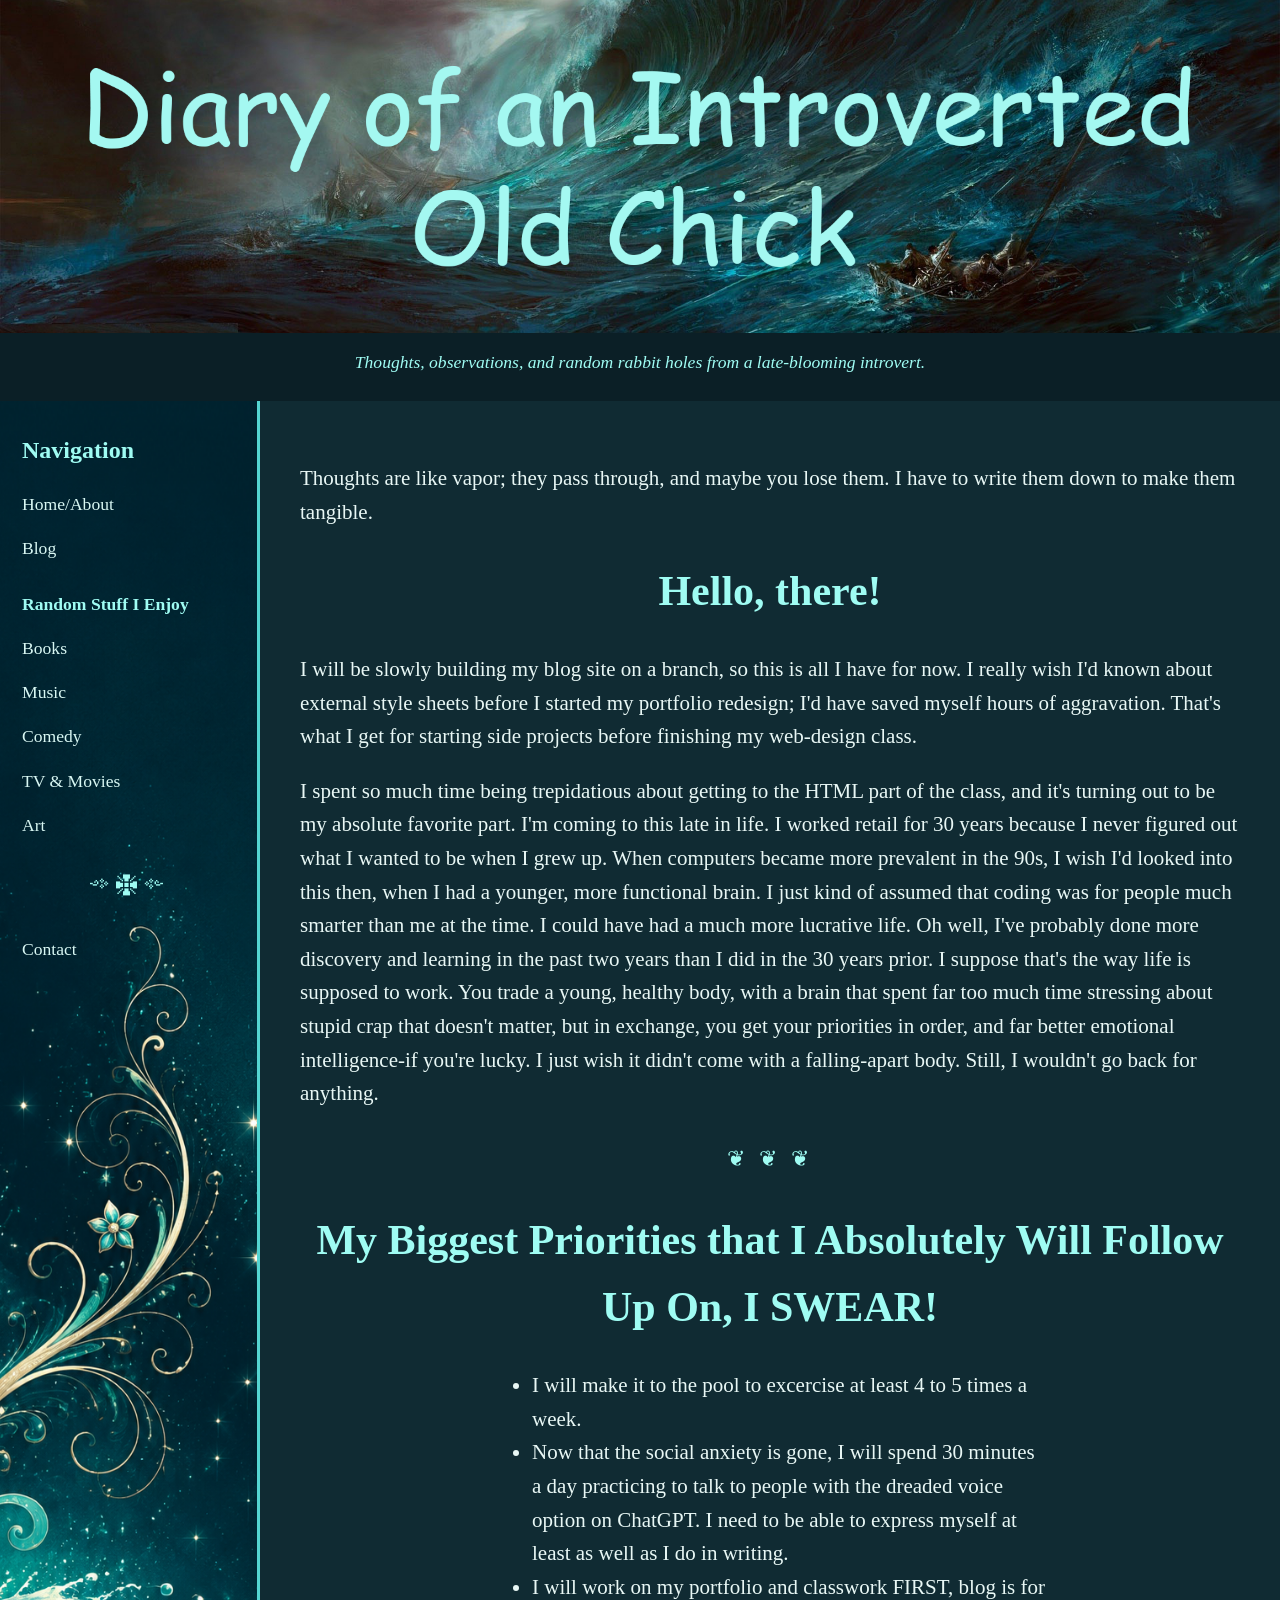
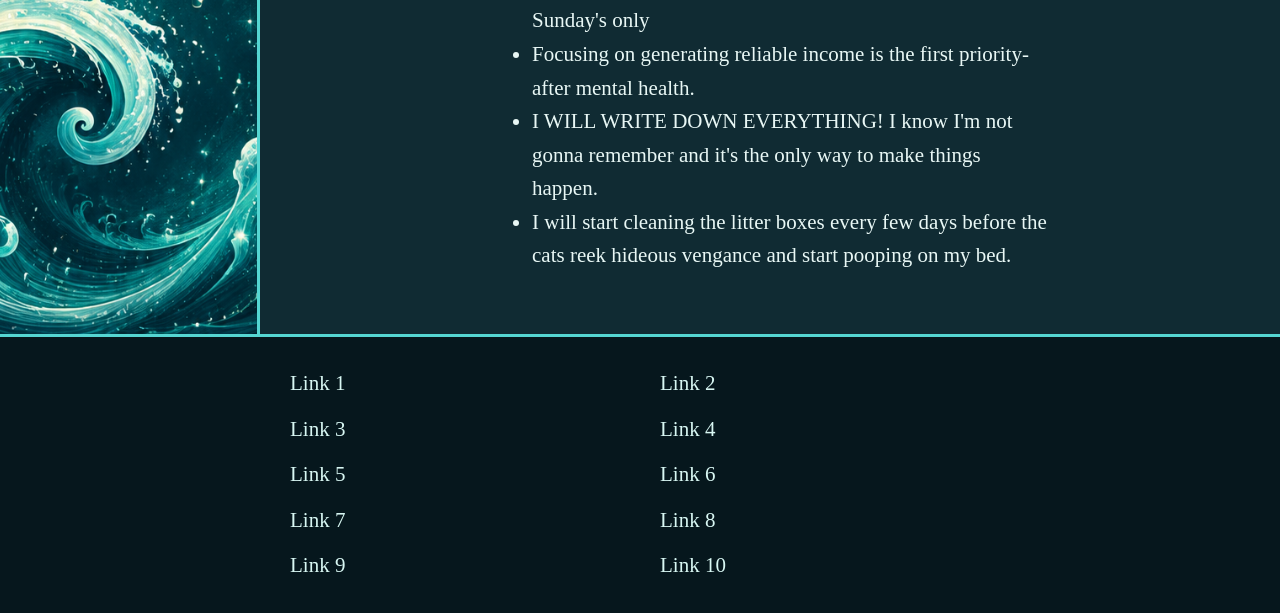
==== index.html @ b9d514f1 "small additon to content on homepage" ====
<!DOCTYPE html>
<html lang="en">

<head>
    <meta charset="UTF-8">
    <meta name="viewport" content="width=device-width, initial-scale=1.0">
    <title>Diary of an Introverted Old Chick</title>
    <link rel="stylesheet" href="style.css">
</head>

<body>

<header class="site-header">
    <img src="images/Temp Blog Header.png"
         alt="Diary of an Introverted Old Chick">

    <p class="tagline">
        Thoughts, observations, and random rabbit holes from a late-blooming introvert.
    </p>
</header>

<div class="page-layout">
  <aside class="sidebar">
    <nav>
      <h2>Navigation</h2>
      <a href="index.html">Home/About</a>
      <a href="blog.html">Blog</a>

      <p class="nav-heading">Random Stuff I Enjoy</p>
      <a href="books.html" class="sub-link">Books</a>
      <a href="music.html" class="sub-link">Music</a>
      <a href="comedy.html" class="sub-link">Comedy</a>
      <a href="tv.movies.html" class="sub-link">TV & Movies</a>
      <a href="art.html" class="sub-link">Art</a>
  <div class="sidebar-divider">༺❈༻</div>
      <a href="contact.html">Contact</a>
    </nav>

   
  </aside>

  <main class="content">
    <p>Thoughts are like vapor; they pass through, and maybe you lose them. I have to write them down to make them tangible.</p>
    <h1>Hello, there!</h1>
    <p>I will be slowly building my blog site on a branch, so this is all I have for now. I really wish I'd known about external style sheets before I started my portfolio redesign; I'd have saved myself hours of aggravation. That's what I get for starting side projects before finishing my web-design class. </p>
    <p>I spent so much time being trepidatious about getting to the HTML part of the class, and it's turning out to be my absolute favorite part. I'm coming to this late in life. I worked retail for 30 years because I never figured out what I wanted to be when I grew up. When computers became more prevalent in the 90s, I wish I'd looked into this then, when I had a younger, more functional brain. I just kind of assumed that coding was for people much smarter than me at the time. I could have had a much more lucrative life. Oh well, I've probably done more discovery and learning in the past two years than I did in the 30 years prior. I suppose that's the way life is supposed to work. You trade a young, healthy body, with a brain that spent far too much time stressing about stupid crap that doesn't matter, but in exchange, you get your priorities in order, and far better emotional intelligence-if you're lucky. I just wish it didn't come with a falling-apart body. Still, I wouldn't go back for anything. </p>
<div></div> 
    <div class="sidebar-divider">❦ ❦ ❦</div>
    <h1>My Biggest Priorities that I Absolutely Will Follow Up On, I SWEAR!</h1>
       <ul class="indented-list">
    <li>I will make it to the pool to excercise at least 4 to 5 times a week.</li>
    <li>Now that the social anxiety is gone, I will spend 30 minutes a day practicing to talk to people with the dreaded voice option on ChatGPT. I need to be able to express myself at least as well as I do in writing.</li>
    <li>I will work on my portfolio and classwork FIRST, blog is for Sunday's only</li>
    <li>Focusing on generating reliable income is the first priority-after mental health.</li>
    <li>I WILL WRITE DOWN EVERYTHING! I know I'm not gonna remember and it's the only way to make things happen.</li>
    <li>I will start cleaning the litter boxes every few days before the cats reek hideous vengance and start pooping on my bed.</li>
</ul>
</main>
</body>
</div>

<footer>
  <div class="footer-links">
    <a href="#">Link 1</a>
    <a href="#">Link 2</a>
    <a href="#">Link 3</a>
    <a href="#">Link 4</a>
    <a href="#">Link 5</a>
    <a href="#">Link 6</a>
    <a href="#">Link 7</a>
    <a href="#">Link 8</a>
    <a href="#">Link 9</a>
    <a href="#">Link 10</a>
  </div>
</footer>
---- style.css ----
* {
  box-sizing: border-box;
}

body {
    margin: 0;
    font-family: Georgia, serif;
    font-size: 21px;
    line-height: 1.6;

    background-color: #0b1f26;
    color: #e8f7f5;
}
.site-header img {
  width: 100%;
  height: auto;
  display: block;
}
.tagline {
    text-align: center;
    font-style: italic;
    color: #9ffcf3;
    font-size: 1.1rem;
    margin: 15px auto 25px auto;
    max-width: 800px;
}
.content h1 {
    text-align: center;
}

.page-layout {
  display: flex;
  min-height: 700px;
}

.sidebar {
  width: 260px;
    background-image: url("images/nav-decoration.png");
    background-size: cover;
    background-position: bottom center;
    background-repeat: no-repeat; 

    padding: 30px 22px;
    border-right: 3px solid #55d6d2;
}

.sidebar h2 {
  color: #9ffcf3;
  font-size: 1.5rem;
  margin-top: 0;
}

.sidebar a,
.nav-heading {
  display: block;
  color: #d8f7f3;
  text-decoration: none;
  font-size: 1.1rem;
  margin: 16px 0;
}

.sidebar a:hover {
  color: #ffffff;
  background-color: #1f6f78;
  padding-left: 10px;
  border-left: 3px solid #9ffcf3;
}

.sub-link {
  margin-left: 25px;
  font-size: 1rem;
}

.nav-heading {
  color: #9ffcf3;
  font-weight: bold;
  margin-top: 28px;
}


.content {
  flex: 1;
  padding: 40px;
  background-color: #102b33;
}

.content h1 {
  color: #9ffcf3;
}

footer {
  background-color: #06171d;
  border-top: 3px solid #55d6d2;
  padding: 30px;
}

.footer-links {
  max-width: 700px;
  margin: 0 auto;
  display: grid;
  grid-template-columns: repeat(2, 1fr);
  gap: 12px 40px;
}

.footer-links a {
  color: #d8f7f3;
  text-decoration: none;
}

.footer-links a:hover {
  color: #9ffcf3;
  text-decoration: underline;
}

/* Mobile layout */
@media (max-width: 768px) {
  .page-layout {
    flex-direction: column;
  }

  .sidebar {
    width: 100%;
    border-right: none;
    border-bottom: 3px solid #55d6d2;
  }

  .content {
    padding: 25px;
  }

  .footer-links {
    grid-template-columns: 1fr;
    text-align: center;
  }
}.sidebar-divider 
{
    text-align: center;
    color: #9ffcf3;
    font-size: 1.4rem;
    margin: 30px 0;
    letter-spacing: 4px;
}
.indented-list {
    margin-left: 2in;
    margin-right: 2in;
}
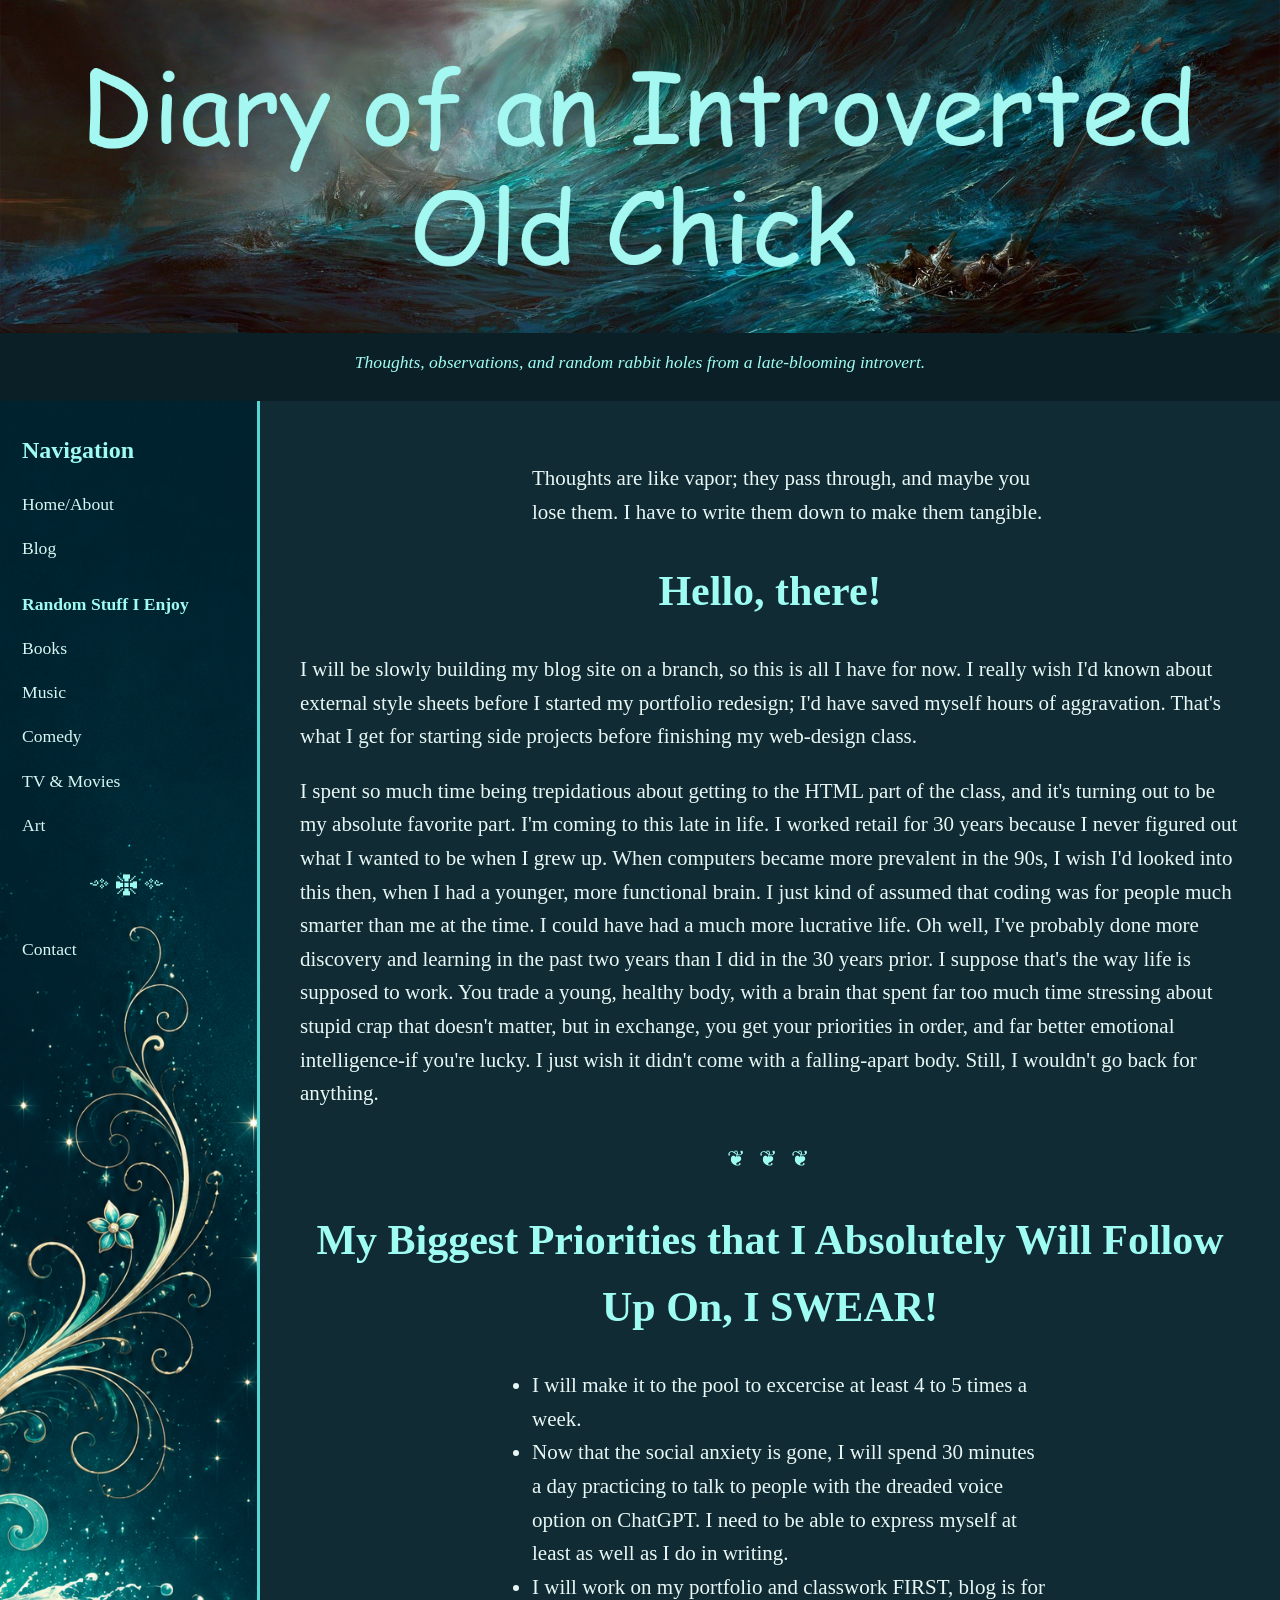
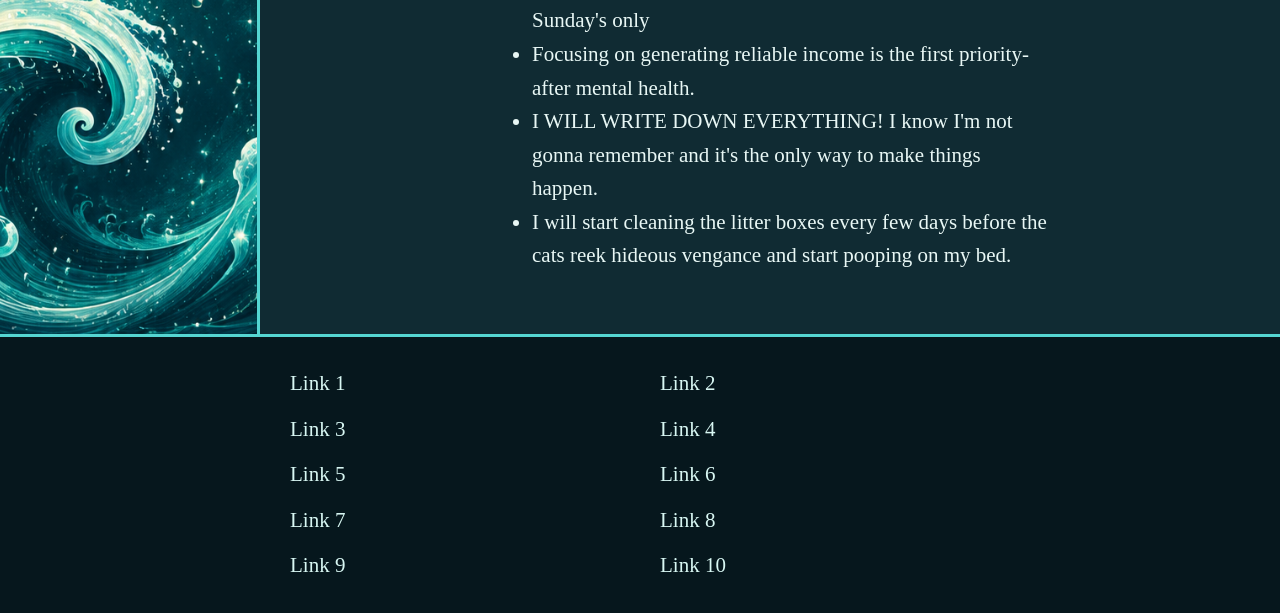
==== commit a37ccb94: "indenting first line" ====
--- a/index.html
+++ b/index.html
@@ -40,7 +40,8 @@
   </aside>
 
   <main class="content">
-    <p>Thoughts are like vapor; they pass through, and maybe you lose them. I have to write them down to make them tangible.</p>
+    <ul class="indented-list">
+    <p>Thoughts are like vapor; they pass through, and maybe you lose them. I have to write them down to make them tangible.</p></ul>
     <h1>Hello, there!</h1>
     <p>I will be slowly building my blog site on a branch, so this is all I have for now. I really wish I'd known about external style sheets before I started my portfolio redesign; I'd have saved myself hours of aggravation. That's what I get for starting side projects before finishing my web-design class. </p>
     <p>I spent so much time being trepidatious about getting to the HTML part of the class, and it's turning out to be my absolute favorite part. I'm coming to this late in life. I worked retail for 30 years because I never figured out what I wanted to be when I grew up. When computers became more prevalent in the 90s, I wish I'd looked into this then, when I had a younger, more functional brain. I just kind of assumed that coding was for people much smarter than me at the time. I could have had a much more lucrative life. Oh well, I've probably done more discovery and learning in the past two years than I did in the 30 years prior. I suppose that's the way life is supposed to work. You trade a young, healthy body, with a brain that spent far too much time stressing about stupid crap that doesn't matter, but in exchange, you get your priorities in order, and far better emotional intelligence-if you're lucky. I just wish it didn't come with a falling-apart body. Still, I wouldn't go back for anything. </p>
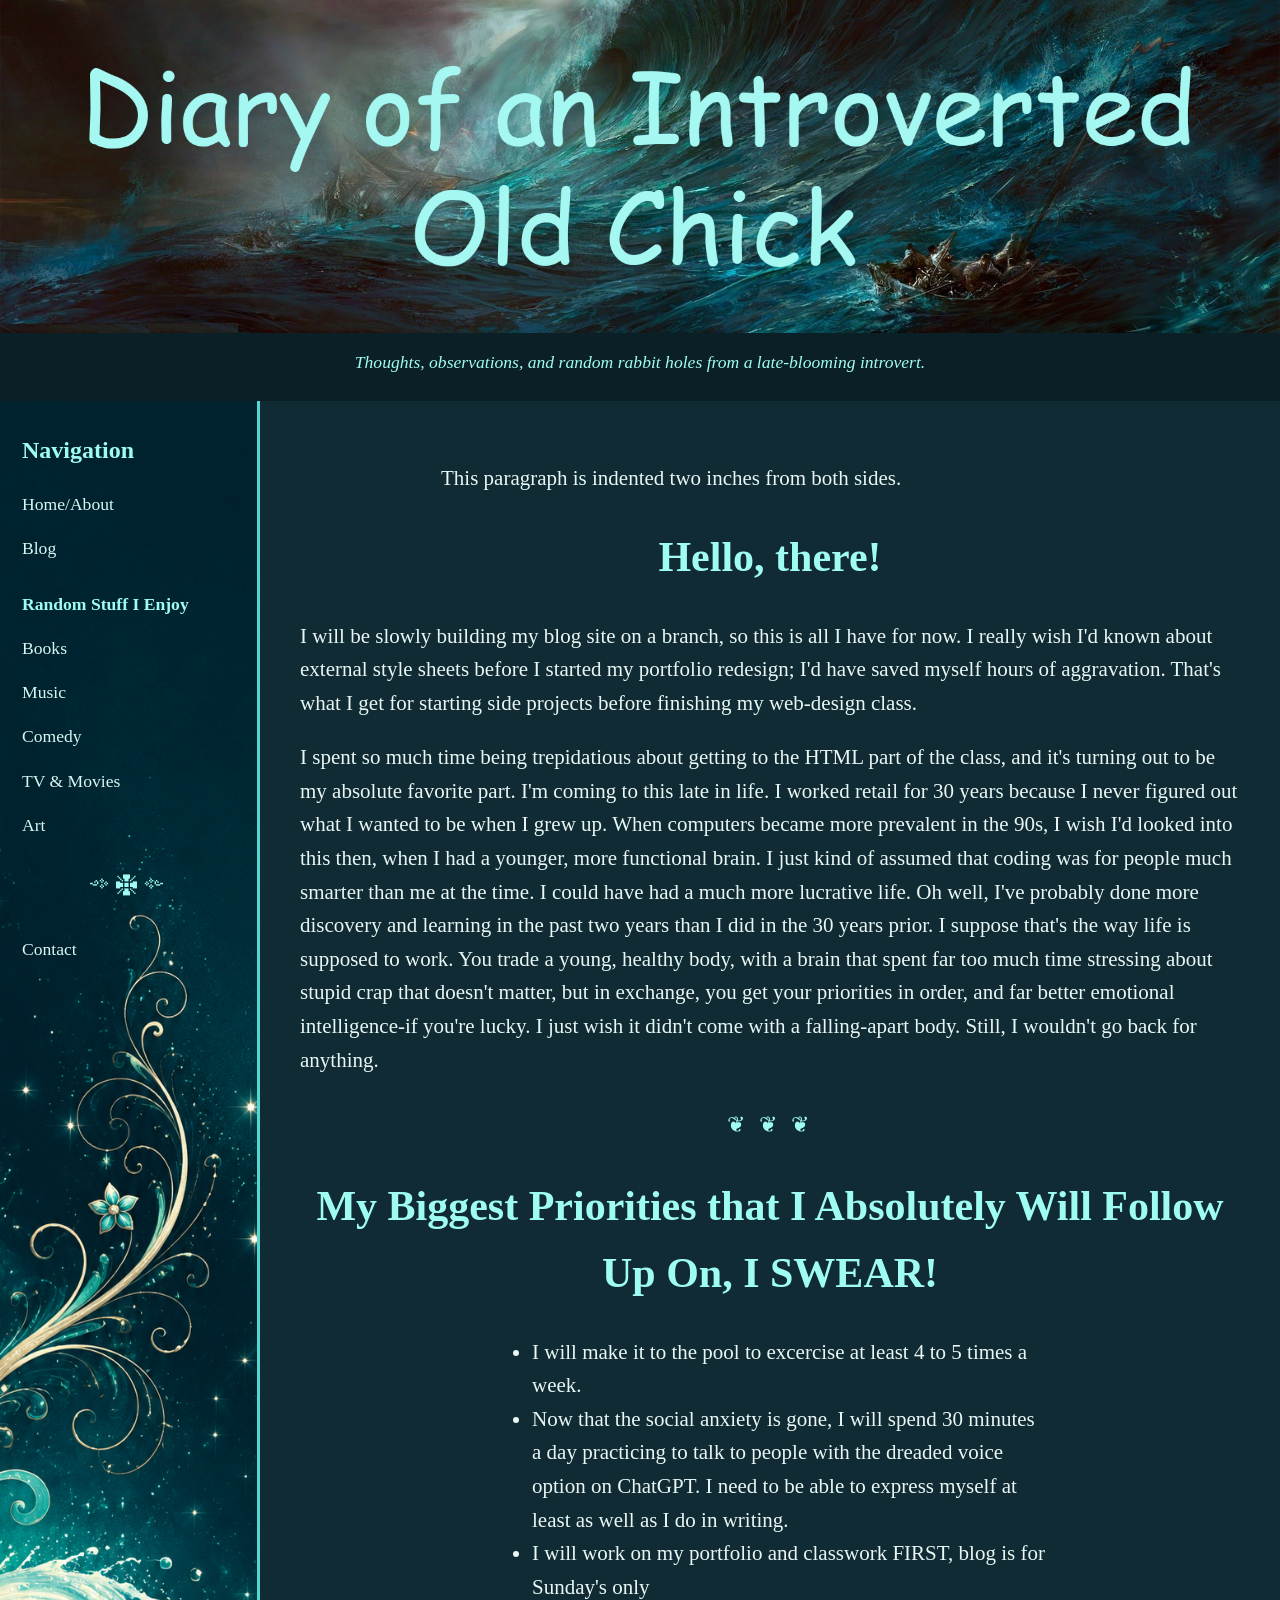
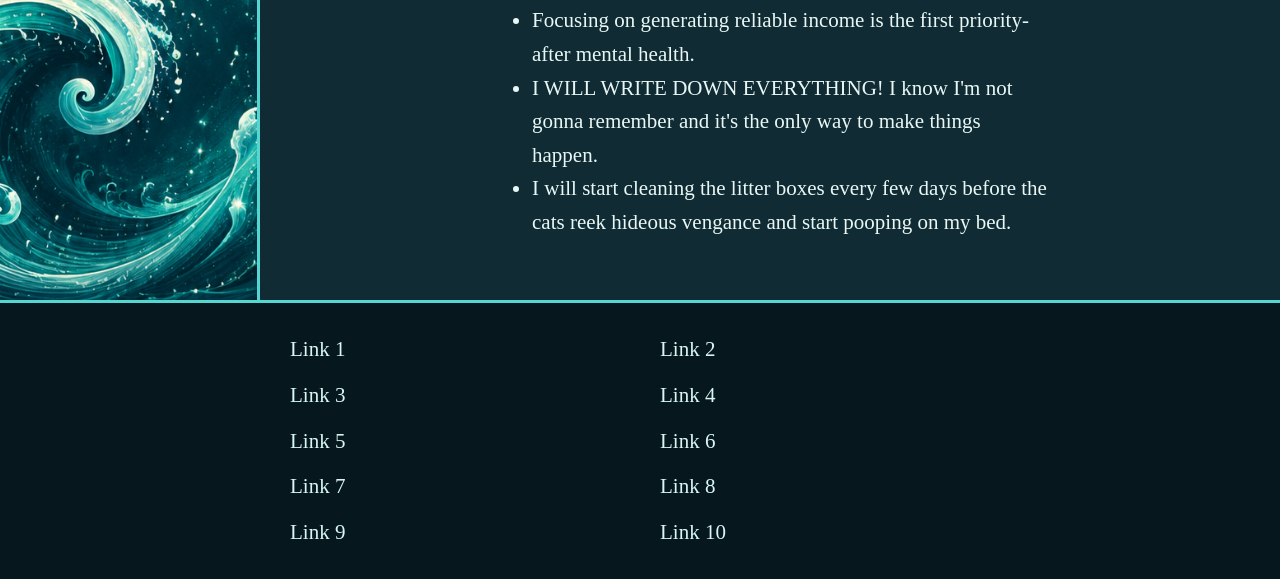
==== commit 623cd296: "indenting sentence on homepage" ====
--- a/index.html
+++ b/index.html
@@ -40,8 +40,10 @@
   </aside>
 
   <main class="content">
-    <ul class="indented-list">
-    <p>Thoughts are like vapor; they pass through, and maybe you lose them. I have to write them down to make them tangible.</p></ul>
+   
+    <p class="indented-paragraph">
+    This paragraph is indented two inches from both sides.
+</p>
     <h1>Hello, there!</h1>
     <p>I will be slowly building my blog site on a branch, so this is all I have for now. I really wish I'd known about external style sheets before I started my portfolio redesign; I'd have saved myself hours of aggravation. That's what I get for starting side projects before finishing my web-design class. </p>
     <p>I spent so much time being trepidatious about getting to the HTML part of the class, and it's turning out to be my absolute favorite part. I'm coming to this late in life. I worked retail for 30 years because I never figured out what I wanted to be when I grew up. When computers became more prevalent in the 90s, I wish I'd looked into this then, when I had a younger, more functional brain. I just kind of assumed that coding was for people much smarter than me at the time. I could have had a much more lucrative life. Oh well, I've probably done more discovery and learning in the past two years than I did in the 30 years prior. I suppose that's the way life is supposed to work. You trade a young, healthy body, with a brain that spent far too much time stressing about stupid crap that doesn't matter, but in exchange, you get your priorities in order, and far better emotional intelligence-if you're lucky. I just wish it didn't come with a falling-apart body. Still, I wouldn't go back for anything. </p>
--- a/style.css
+++ b/style.css
@@ -23,6 +23,10 @@
     font-size: 1.1rem;
     margin: 15px auto 25px auto;
     max-width: 800px;
+}
+.indented-paragraph {
+    margin-left: 15%;
+    margin-right: 15%;
 }
 .content h1 {
     text-align: center;
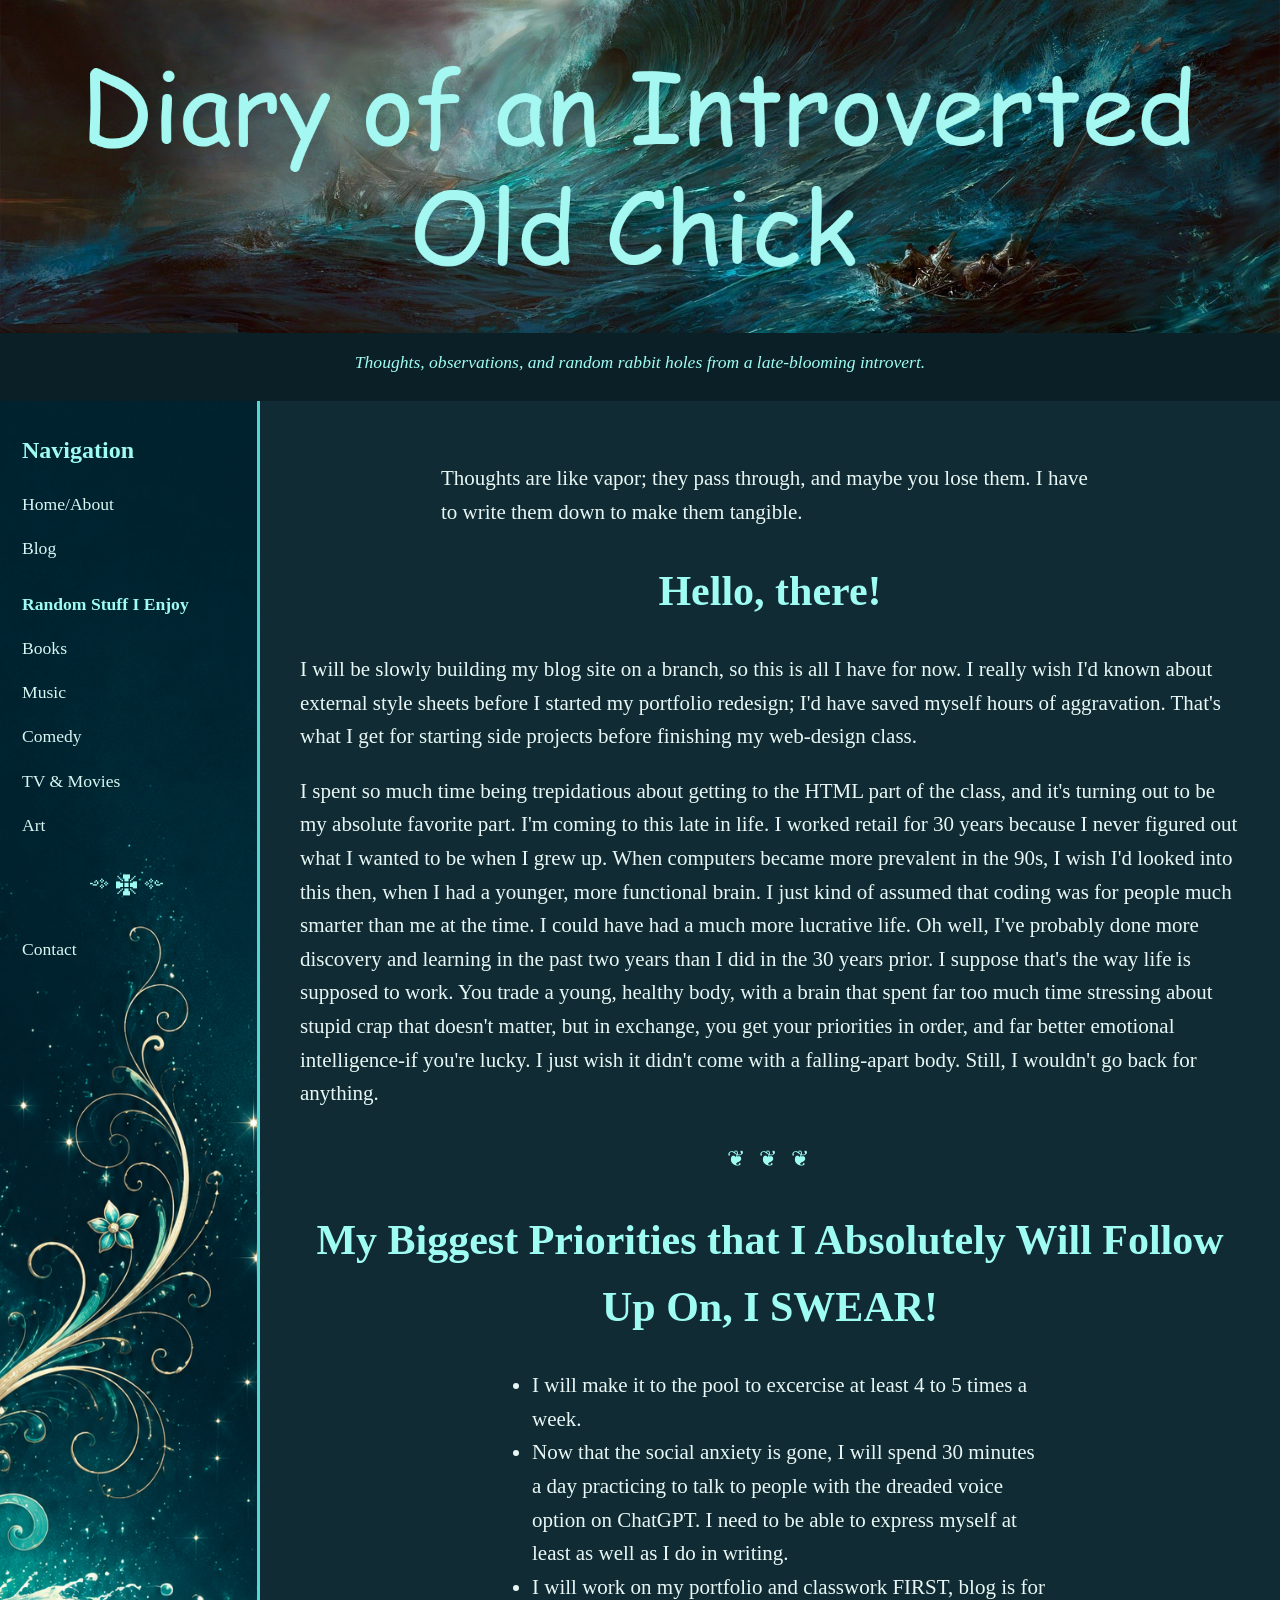
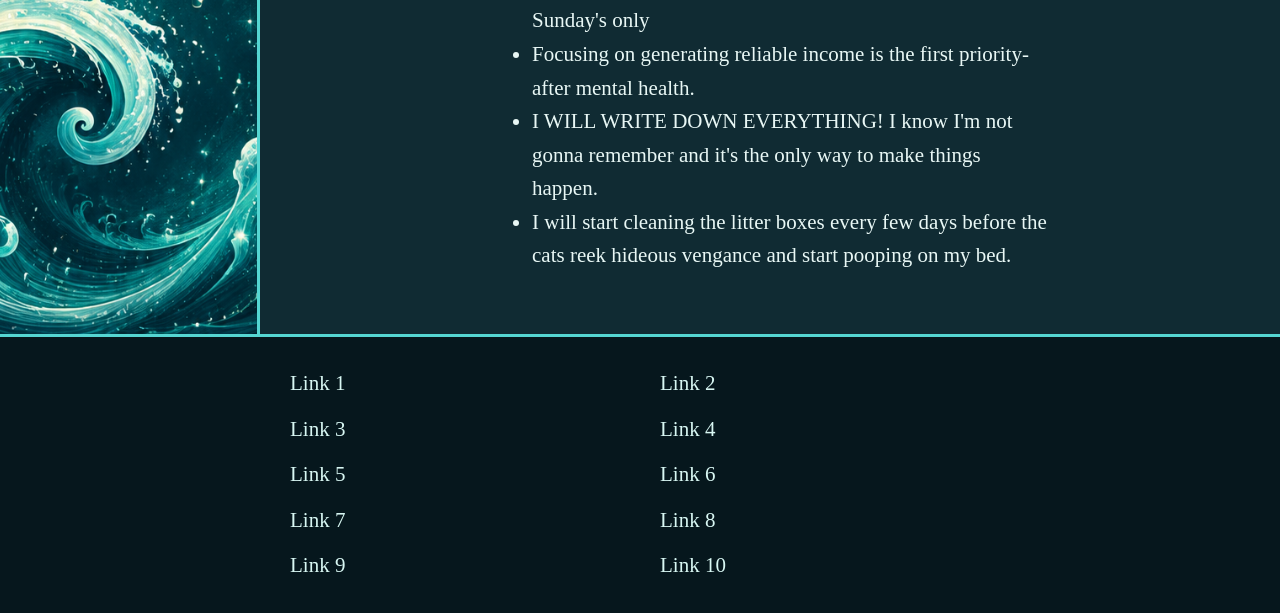
==== commit 9937c380: "fixed oopsy" ====
--- a/index.html
+++ b/index.html
@@ -42,8 +42,8 @@
   <main class="content">
    
     <p class="indented-paragraph">
-    This paragraph is indented two inches from both sides.
-</p>
+    Thoughts are like vapor; they pass through, and maybe you lose them. I have to write them down to make them tangible.
+    </p>
     <h1>Hello, there!</h1>
     <p>I will be slowly building my blog site on a branch, so this is all I have for now. I really wish I'd known about external style sheets before I started my portfolio redesign; I'd have saved myself hours of aggravation. That's what I get for starting side projects before finishing my web-design class. </p>
     <p>I spent so much time being trepidatious about getting to the HTML part of the class, and it's turning out to be my absolute favorite part. I'm coming to this late in life. I worked retail for 30 years because I never figured out what I wanted to be when I grew up. When computers became more prevalent in the 90s, I wish I'd looked into this then, when I had a younger, more functional brain. I just kind of assumed that coding was for people much smarter than me at the time. I could have had a much more lucrative life. Oh well, I've probably done more discovery and learning in the past two years than I did in the 30 years prior. I suppose that's the way life is supposed to work. You trade a young, healthy body, with a brain that spent far too much time stressing about stupid crap that doesn't matter, but in exchange, you get your priorities in order, and far better emotional intelligence-if you're lucky. I just wish it didn't come with a falling-apart body. Still, I wouldn't go back for anything. </p>
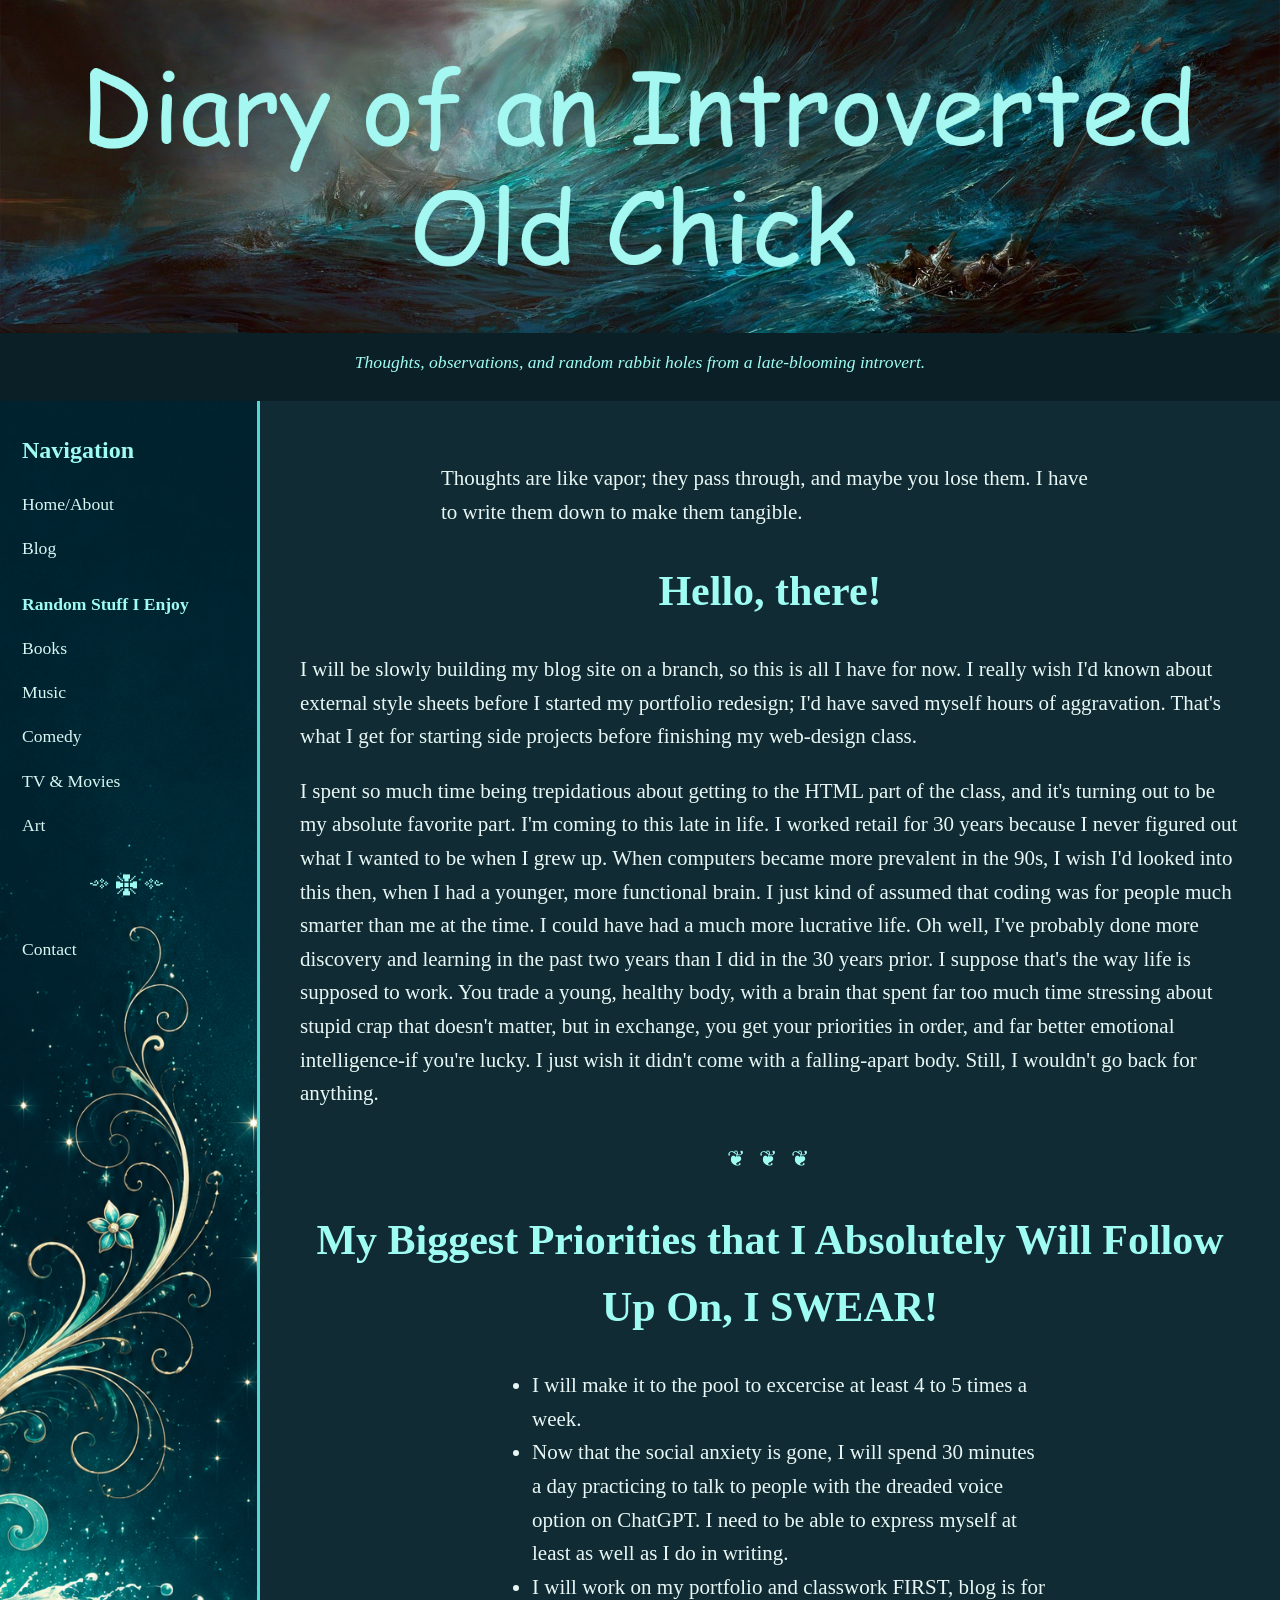
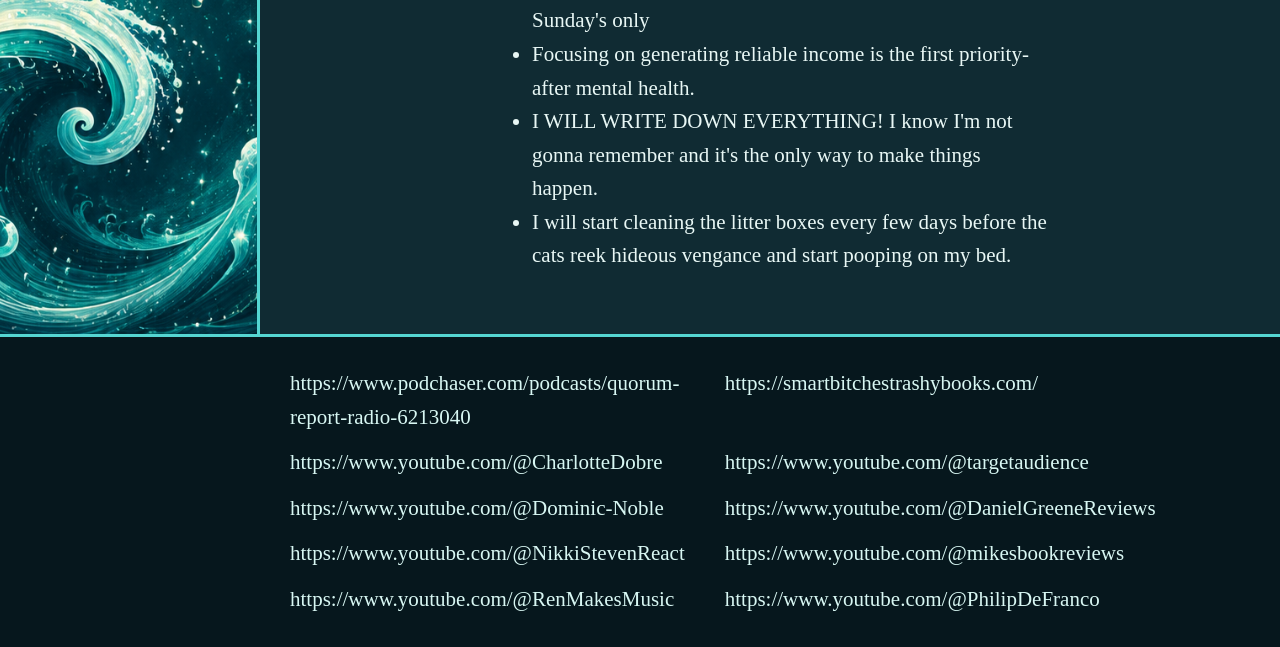
==== commit 3a111e31: "added links to footer" ====
--- a/index.html
+++ b/index.html
@@ -64,15 +64,15 @@
 
 <footer>
   <div class="footer-links">
-    <a href="#">Link 1</a>
-    <a href="#">Link 2</a>
-    <a href="#">Link 3</a>
-    <a href="#">Link 4</a>
-    <a href="#">Link 5</a>
-    <a href="#">Link 6</a>
-    <a href="#">Link 7</a>
-    <a href="#">Link 8</a>
-    <a href="#">Link 9</a>
-    <a href="#">Link 10</a>
+    <a href="#">https://www.podchaser.com/podcasts/quorum-report-radio-6213040</a>
+    <a href="#">https://smartbitchestrashybooks.com/</a>
+    <a href="#">https://www.youtube.com/@CharlotteDobre</a>
+    <a href="#">https://www.youtube.com/@targetaudience</a>
+    <a href="#">https://www.youtube.com/@Dominic-Noble</a>
+    <a href="#">https://www.youtube.com/@DanielGreeneReviews</a>
+    <a href="#">https://www.youtube.com/@NikkiStevenReact</a>
+    <a href="#">https://www.youtube.com/@mikesbookreviews</a>
+    <a href="#">https://www.youtube.com/@RenMakesMusic</a>
+    <a href="#">https://www.youtube.com/@PhilipDeFranco</a>
   </div>
 </footer>
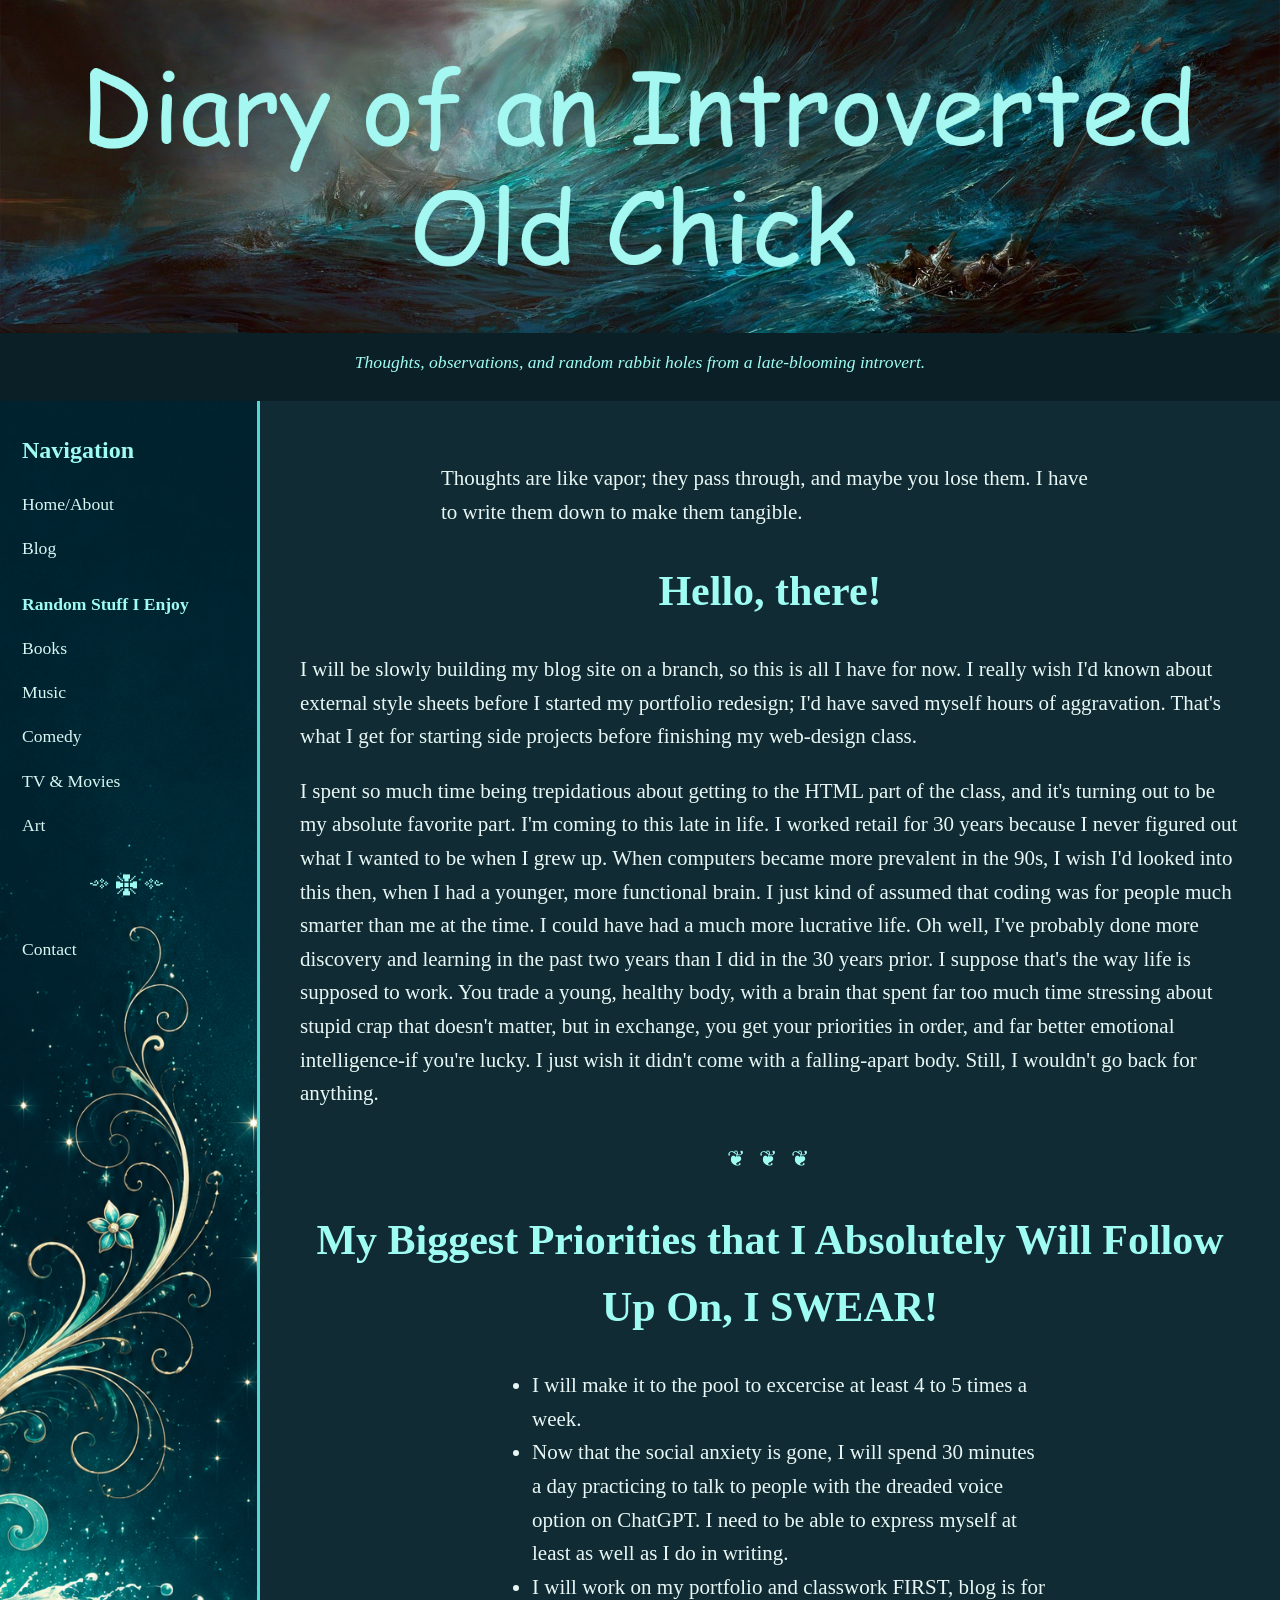
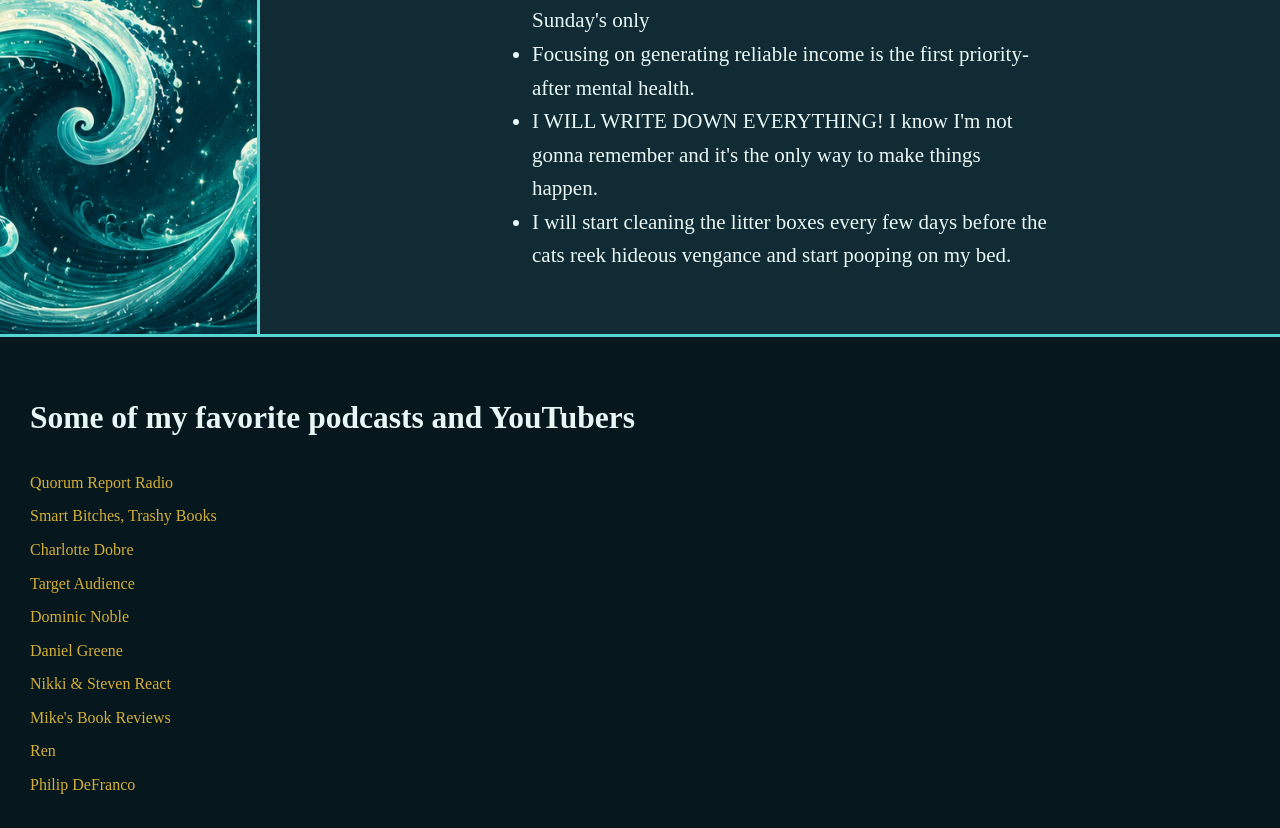
==== commit f2a07c3f: "editing footer on homepage" ====
--- a/index.html
+++ b/index.html
@@ -63,16 +63,18 @@
 </div>
 
 <footer>
+
+    <h2>Some of my favorite podcasts and YouTubers</h2>
   <div class="footer-links">
-    <a href="#">https://www.podchaser.com/podcasts/quorum-report-radio-6213040</a>
-    <a href="#">https://smartbitchestrashybooks.com/</a>
-    <a href="#">https://www.youtube.com/@CharlotteDobre</a>
-    <a href="#">https://www.youtube.com/@targetaudience</a>
-    <a href="#">https://www.youtube.com/@Dominic-Noble</a>
-    <a href="#">https://www.youtube.com/@DanielGreeneReviews</a>
-    <a href="#">https://www.youtube.com/@NikkiStevenReact</a>
-    <a href="#">https://www.youtube.com/@mikesbookreviews</a>
-    <a href="#">https://www.youtube.com/@RenMakesMusic</a>
-    <a href="#">https://www.youtube.com/@PhilipDeFranco</a>
-  </div>
+    <a href="https://www.podchaser.com/podcasts/quorum-report-radio-6213040">Quorum Report Radio</a>
+    <a href="https://smartbitchestrashybooks.com/">Smart Bitches, Trashy Books</a>
+    <a href="https://www.youtube.com/@CharlotteDobre">Charlotte Dobre</a>
+    <a href="https://www.youtube.com/@targetaudience">Target Audience</a>
+    <a href="https://www.youtube.com/@Dominic-Noble">Dominic Noble</a>
+    <a href="https://www.youtube.com/@DanielGreeneReviews">Daniel Greene</a>
+    <a href="https://www.youtube.com/@NikkiStevenReact">Nikki & Steven React</a>
+    <a href="https://www.youtube.com/@mikesbookreviews">Mike's Book Reviews</a>
+    <a href="https://www.youtube.com/@RenMakesMusic">Ren</a>
+    <a href="https://www.youtube.com/@PhilipDeFranco">Philip DeFranco</a>
+</div>
 </footer>
--- a/style.css
+++ b/style.css
@@ -99,21 +99,20 @@
 }
 
 .footer-links {
-  max-width: 700px;
-  margin: 0 auto;
-  display: grid;
-  grid-template-columns: repeat(2, 1fr);
-  gap: 12px 40px;
+    display: flex;
+    flex-direction: column;
+    gap: 8px;
 }
 
 .footer-links a {
-  color: #d8f7f3;
-  text-decoration: none;
+    color: #d4af37;
+    text-decoration: none;
+    font-size: 16px;
 }
 
 .footer-links a:hover {
-  color: #9ffcf3;
-  text-decoration: underline;
+    color: #ffffff;
+    text-decoration: underline;
 }
 
 /* Mobile layout */
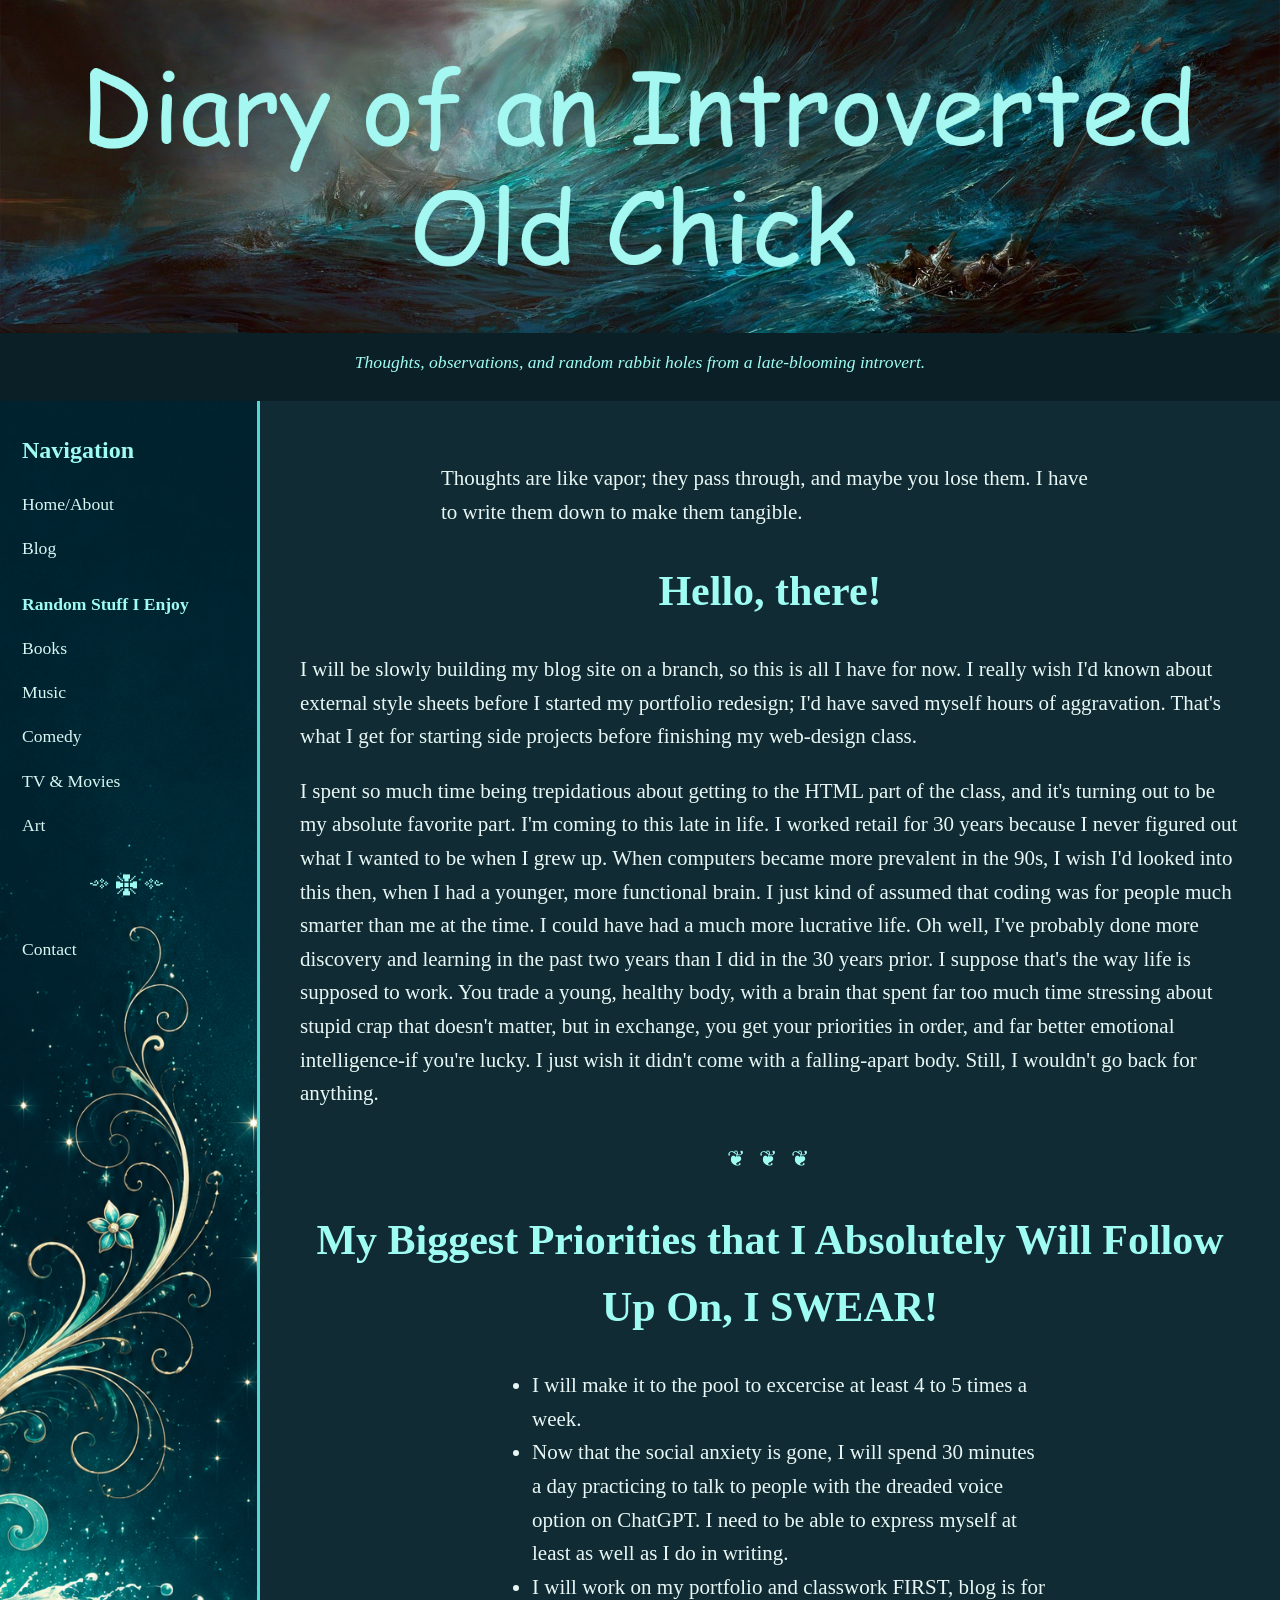
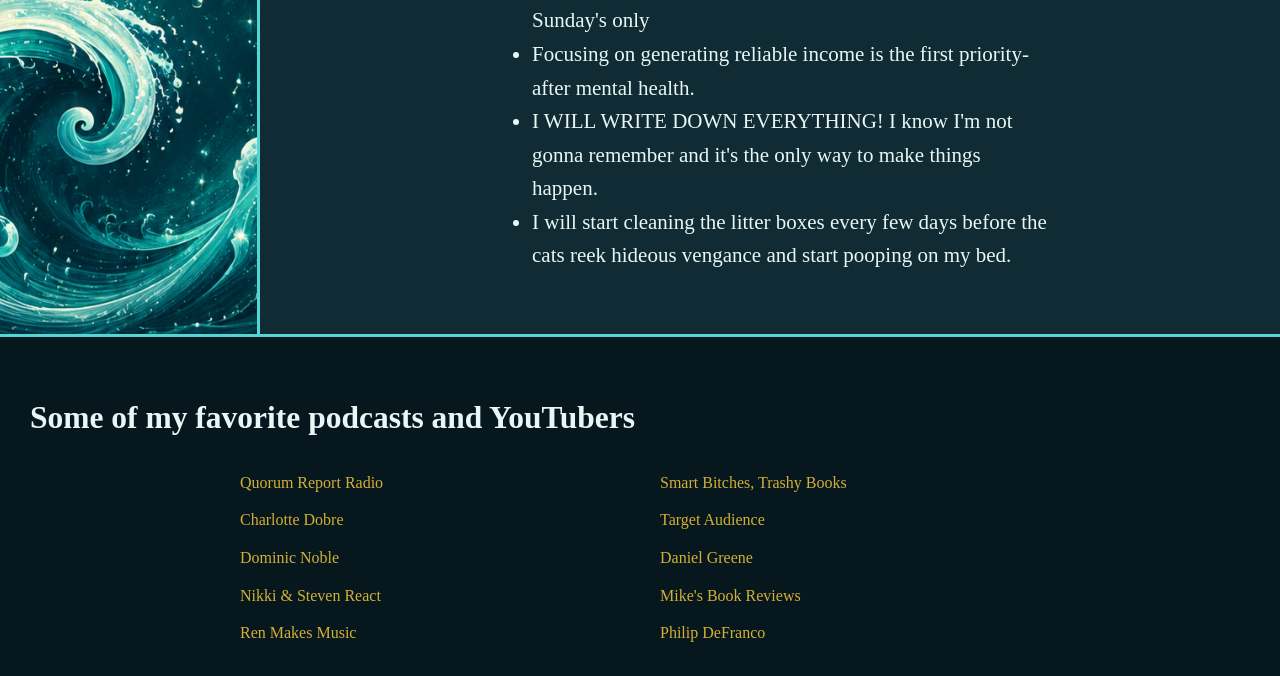
==== commit 0a91ae4f: "adjustments to footer" ====
--- a/index.html
+++ b/index.html
@@ -74,7 +74,7 @@
     <a href="https://www.youtube.com/@DanielGreeneReviews">Daniel Greene</a>
     <a href="https://www.youtube.com/@NikkiStevenReact">Nikki & Steven React</a>
     <a href="https://www.youtube.com/@mikesbookreviews">Mike's Book Reviews</a>
-    <a href="https://www.youtube.com/@RenMakesMusic">Ren</a>
+    <a href="https://www.youtube.com/@RenMakesMusic">Ren Makes Music</a>
     <a href="https://www.youtube.com/@PhilipDeFranco">Philip DeFranco</a>
 </div>
 </footer>
--- a/style.css
+++ b/style.css
@@ -99,9 +99,11 @@
 }
 
 .footer-links {
-    display: flex;
-    flex-direction: column;
-    gap: 8px;
+    display: grid;
+    grid-template-columns: 1fr 1fr;
+    gap: 12px 40px;
+    max-width: 800px;
+    margin: 0 auto;
 }
 
 .footer-links a {
@@ -131,9 +133,10 @@
     padding: 25px;
   }
 
-  .footer-links {
-    grid-template-columns: 1fr;
-    text-align: center;
+  @media (max-width: 768px) {
+    .footer-links {
+        grid-template-columns: 1fr;
+    }
   }
 }.sidebar-divider 
 {
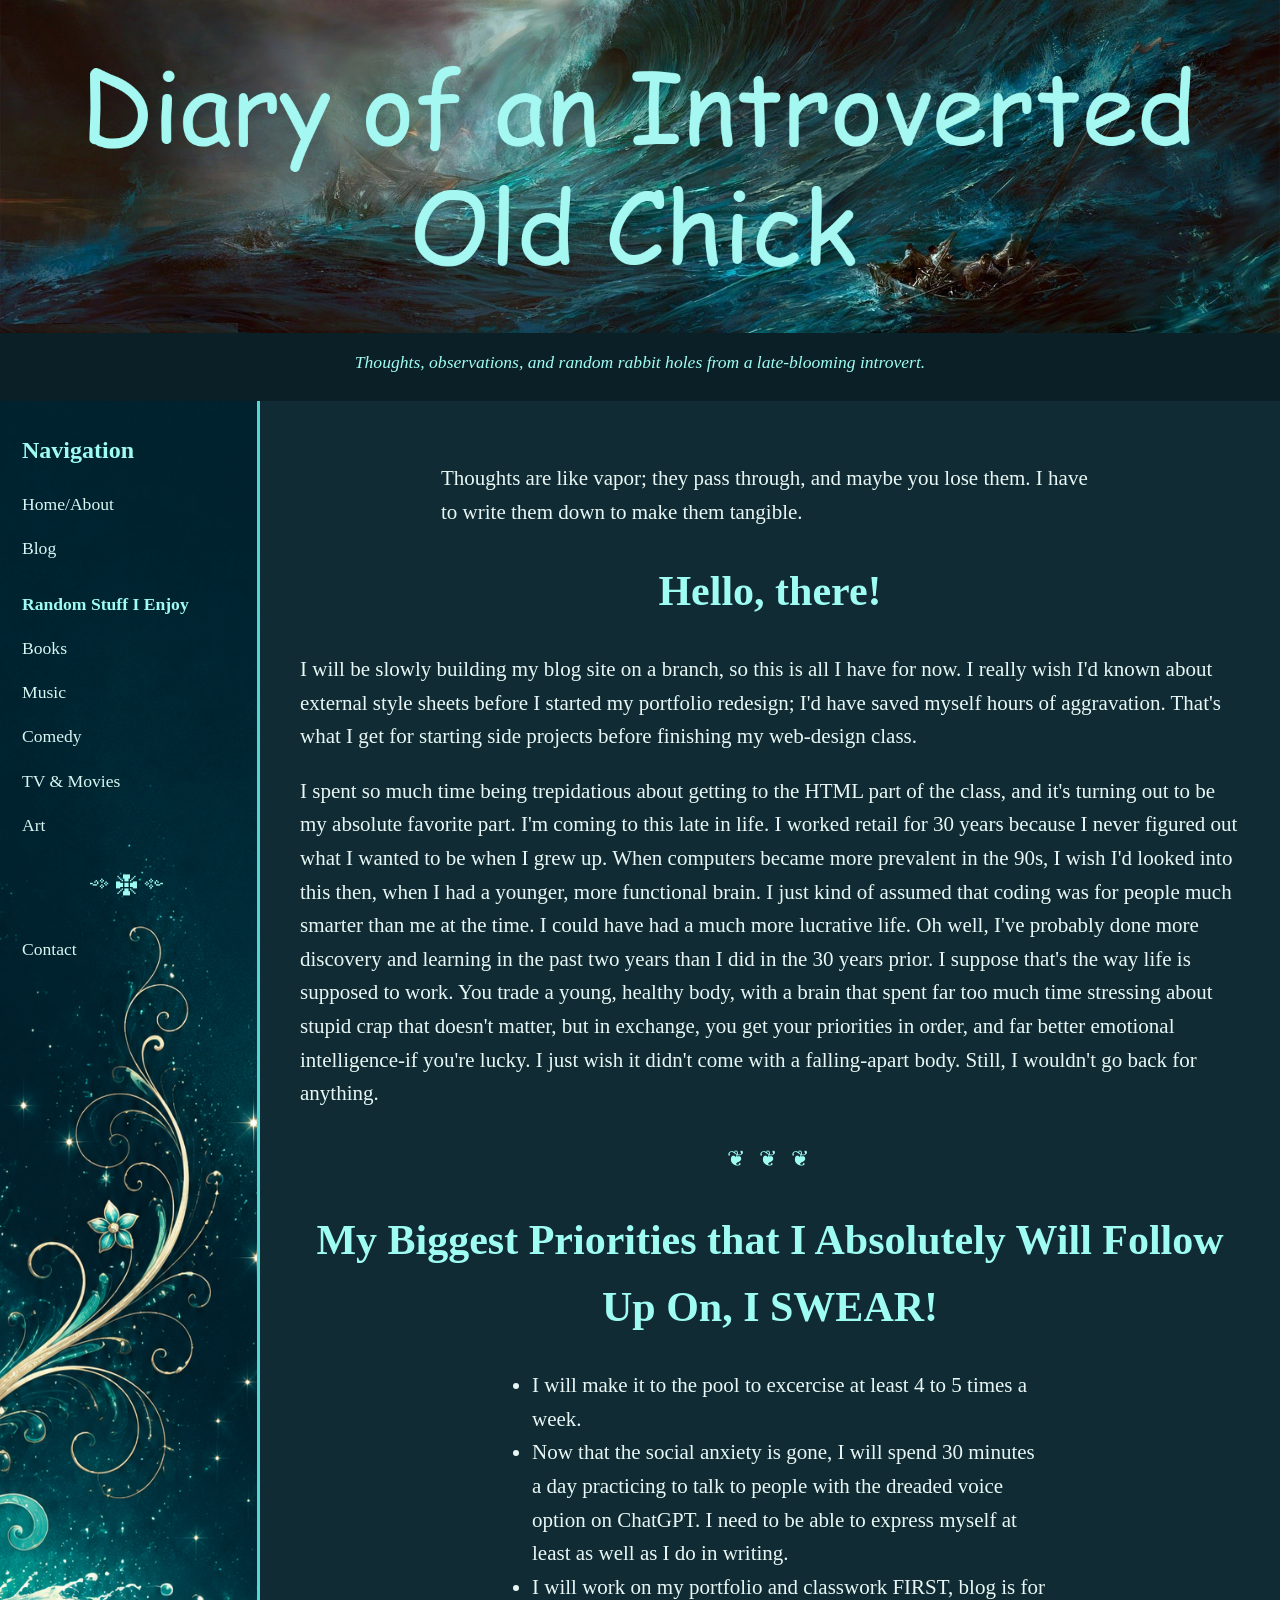
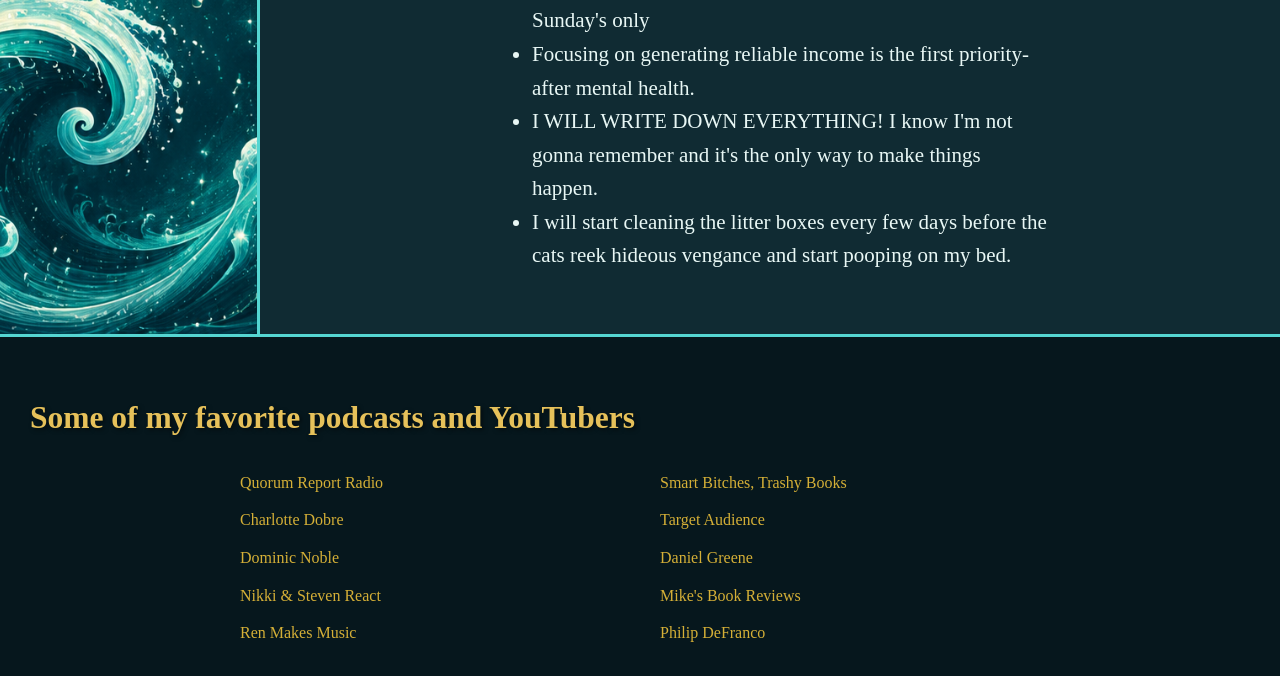
==== commit 35732389: "footer tweaks" ====
--- a/index.html
+++ b/index.html
@@ -64,7 +64,9 @@
 
 <footer>
 
-    <h2>Some of my favorite podcasts and YouTubers</h2>
+    <h2 class="footer-heading">
+    Some of my favorite podcasts and YouTubers
+    </h2>
   <div class="footer-links">
     <a href="https://www.podchaser.com/podcasts/quorum-report-radio-6213040">Quorum Report Radio</a>
     <a href="https://smartbitchestrashybooks.com/">Smart Bitches, Trashy Books</a>
--- a/style.css
+++ b/style.css
@@ -117,6 +117,11 @@
     text-decoration: underline;
 }
 
+.footer-heading {
+    color: #e6c15a;
+    text-shadow: 2px 2px 4px rgba(0,0,0,.5);
+}
+
 /* Mobile layout */
 @media (max-width: 768px) {
   .page-layout {
